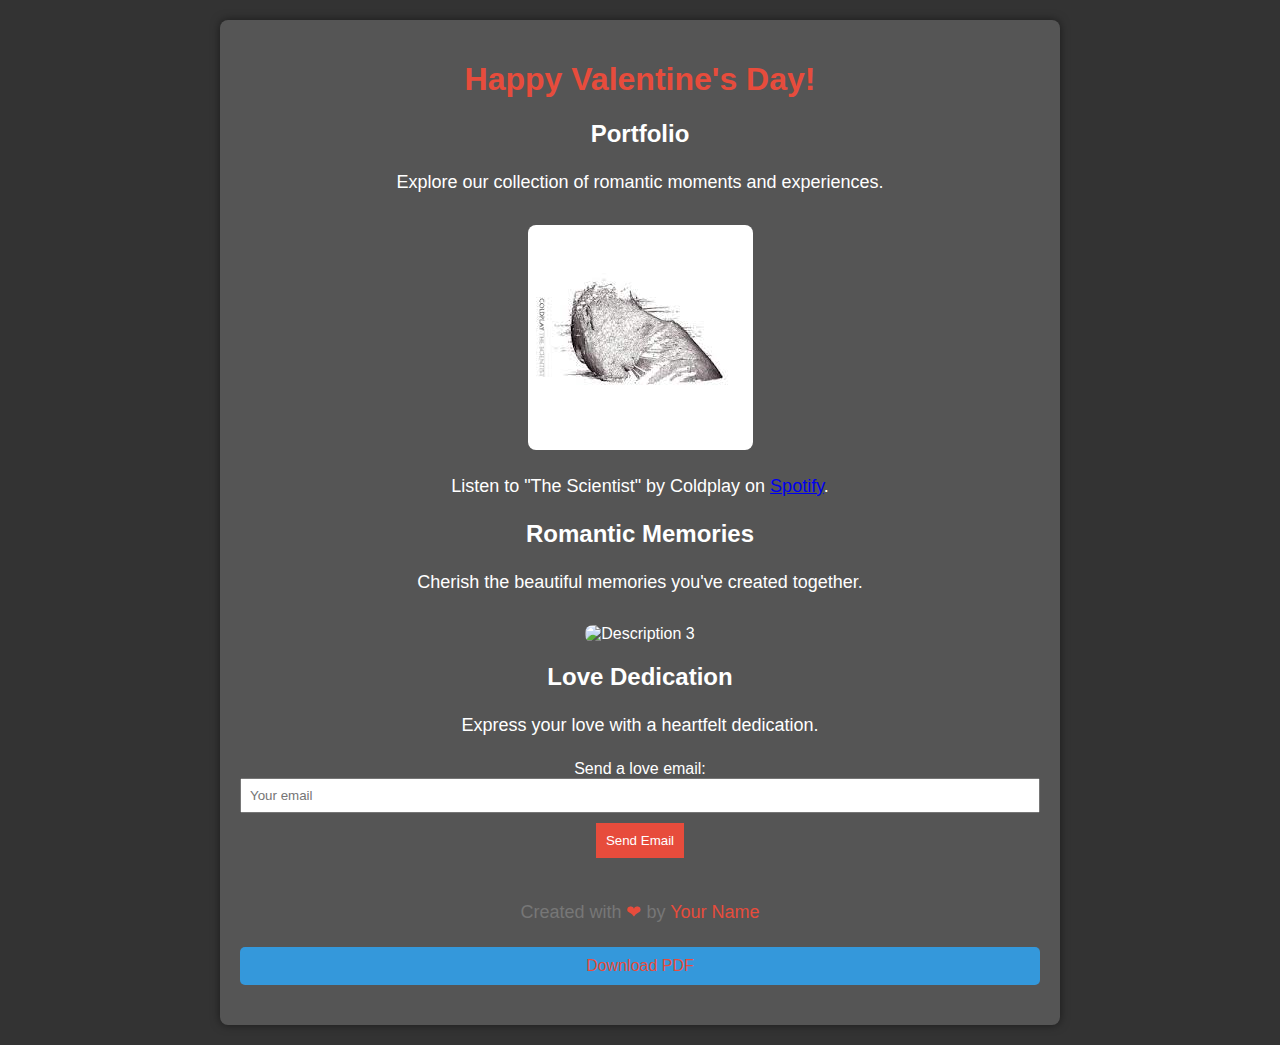
==== ventizerodue.html @ 5ca5b335 "Add files via upload" ====
<!DOCTYPE html>
<html lang="en">
<head>
    <meta charset="UTF-8">
    <meta name="viewport" content="width=device-width, initial-scale=1.0">
    <title>San Valentino</title>
    <style>
        body {
            font-family: Arial, sans-serif;
            margin: 0;
            padding: 0;
            background-color: #333;
            color: #fff;
        }

        .container {
            max-width: 800px;
            margin: 20px auto;
            padding: 20px;
            background-color: #555;
            border-radius: 8px;
            box-shadow: 0 0 10px rgba(0, 0, 0, 0.5);
        }

        h1 {
            text-align: center;
            color: #e74c3c;
        }

        .section {
            margin-top: 20px;
            text-align: center;
        }

        .heart {
            color: #e74c3c;
        }

        p {
            font-size: 18px;
            line-height: 1.6;
        }

        .footer {
            margin-top: 40px;
            text-align: center;
            color: #777;
        }

        .footer a {
            color: #e74c3c;
            text-decoration: none;
        }

        .footer a:hover {
            text-decoration: underline;
        }

        /* Responsive Styling */
        @media screen and (max-width: 600px) {
            .container {
                width: 90%;
            }
        }

 	img {
            max-width: 100%;
            height: auto;
            border-radius: 8px;
            margin-top: 10px;
        }

        form {
            margin-top: 20px;
            text-align: center;
        }

        input[type="email"] {
            padding: 8px;
            width: 100%;
            box-sizing: border-box;
            margin-bottom: 10px;
        }

        input[type="submit"] {
            padding: 10px;
            background-color: #e74c3c;
            color: #fff;
            border: none;
            cursor: pointer;
        }

        input[type="submit"]:hover {
            background-color: #c0392b;
        }

	.download-pdf {
            display: block;
            margin: 20px auto;
            padding: 10px;
            background-color: #3498db;
            color: #fff;
            text-align: center;
            text-decoration: none;
            border-radius: 5px;
        }

        .download-pdf:hover {
            background-color: #2980b9;
        }
    </style>
</head>
<body>
    <div class="container">
        <h1>Happy Valentine's Day!</h1>
        
        <div class="section portfolio">
            <h2>Portfolio</h2>
            <p>Explore our collection of romantic moments and experiences.</p>
            <img src="img1.jpeg" alt="Description 2">
            <p>Listen to "The Scientist" by Coldplay on <a href="https://open.spotify.com/track/75JFxkI2RXiU7L9VXzMkle" target="_blank">Spotify</a>.</p>
        </div>

        <div class="section memories">
            <h2>Romantic Memories</h2>
            <p>Cherish the beautiful memories you've created together.</p>
            <img src="" alt="Description 3">
            <!-- Add more images or content as needed -->
        </div>

        <div class="section dedication">
            <h2>Love Dedication</h2>
            <p>Express your love with a heartfelt dedication.</p>
            <!-- Add dedication content here -->
            <form action="mailto:tuoindirizzo@email.com" method="post" enctype="text/plain">
                <label for="email">Send a love email:</label>
                <input type="email" id="email" name="email" placeholder="Your email" required>
                <input type="submit" value="Send Email">
            </form>

	<div class="footer">
            <p>Created with <span class="heart">&#10084;</span> by <a href="https://www.example.com" target="_blank">Your Name</a></p>
            <a class="download-pdf" href="regole_hoare.pdf" download>Download PDF</a>
        </div>
        </div>
    </div>
</body>
</html>
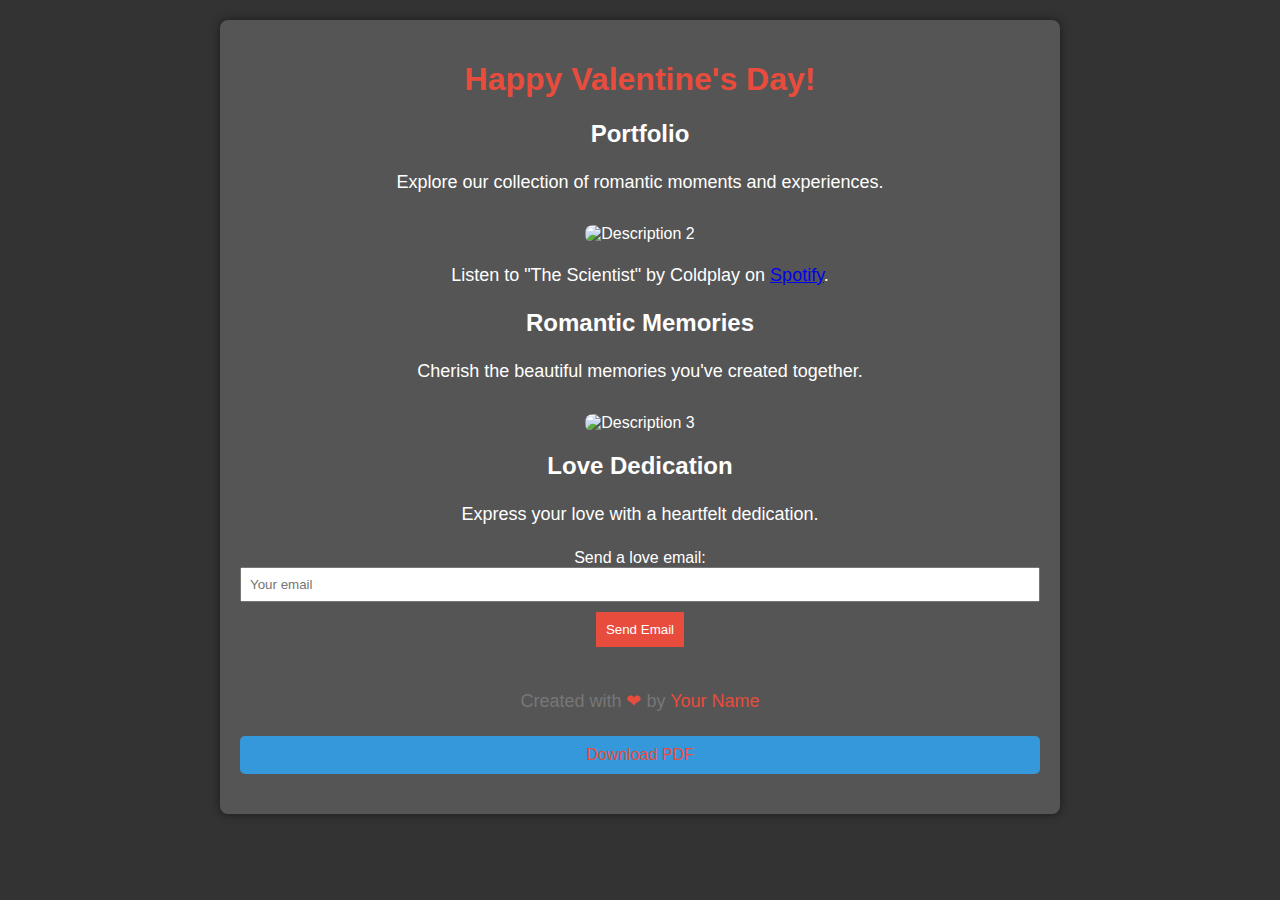
==== commit f0678ddb: "Update ventizerodue.html" ====
--- a/ventizerodue.html
+++ b/ventizerodue.html
@@ -1,4 +1,3 @@
-<!DOCTYPE html>
 <html lang="en">
 <head>
     <meta charset="UTF-8">
